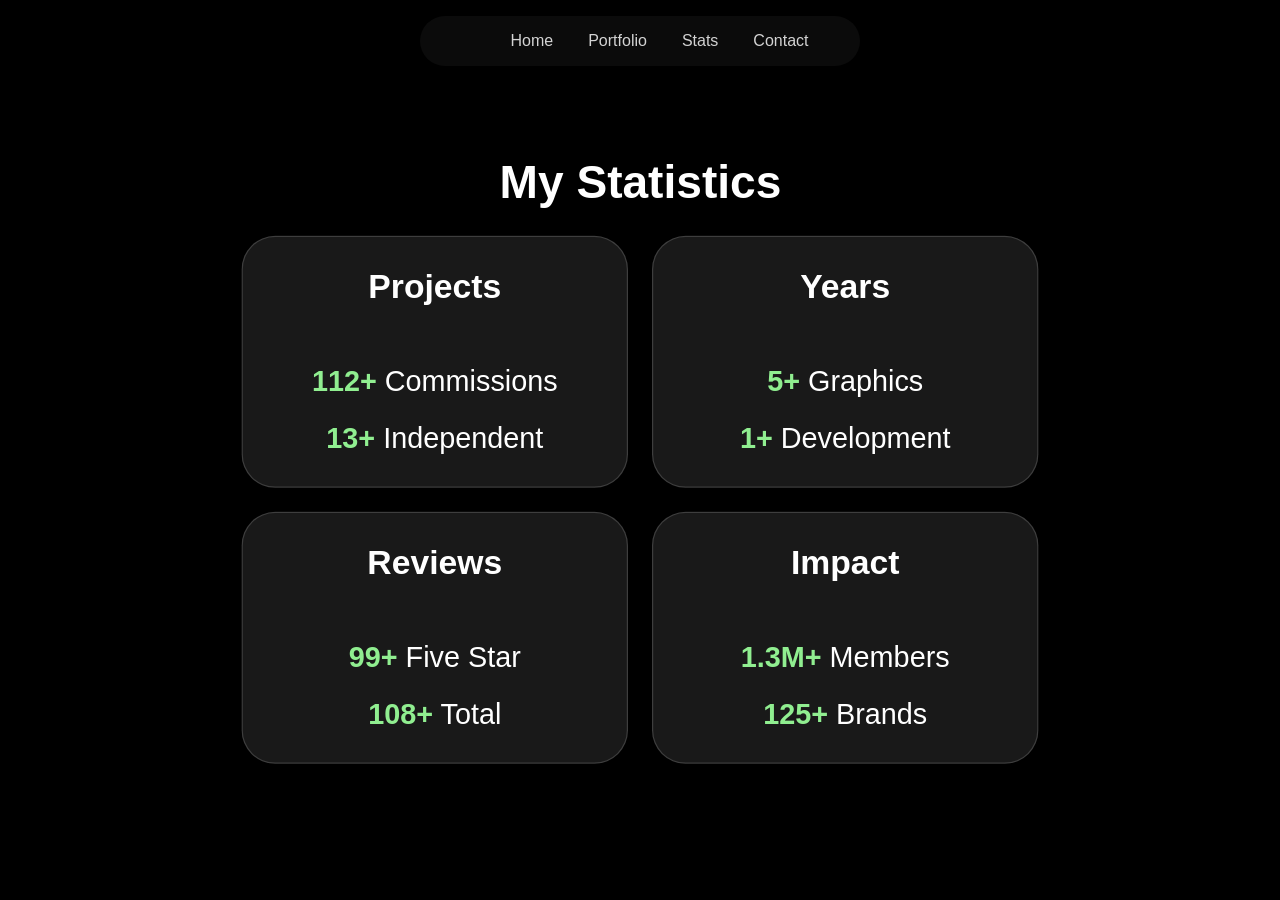
==== stats.html @ d2bcc058 "Add files via upload" ====
<html>
<head>
<title>
 Drew
</title>
<link rel="stylesheet" type="text/css" href="style.css">
</head>

<body>
<div class="nav">
    <ul>
        <li><a href="index.html">Home</a></li>
        <li><a href="port.html">Portfolio</a></li>
        <li><a href="stats.html">Stats</a></li>
        <li><a href="contact.html">Contact</a></li>
    </ul>
    </div>
<div class="statspage">
    <div class="sbio">
        <h2>My Statistics</h2>
    </div>

<div class="row1">

<div class="projects">
<h3>Projects</h3>
<div class="sinfo">
<p><strong>112+</strong> Commissions</p>
<p><strong>13+</strong> Independent</p>
</div>
</div>

<div class="years">
<h3>Years</h3>
<div class="sinfo">
<p><strong>5+</strong> Graphics</p>
<p><strong>1+</strong> Development</p>
</div>
</div>

</div>    
    
<div class="row2">   
    
<div class="reviews">
<h3>Reviews</h3>
<div class="sinfo">
<p><strong>99+</strong> Five Star</p>
<p><strong>108+</strong> Total</p>
</div>
</div>

<div class="impact">
<h3>Impact</h3>
<div class="sinfo">
<p><strong>1.3M+</strong> Members</p>
<p><strong>125+</strong> Brands</p>
</div>
</div>
</div>
</div>
</body>
</html>
---- style.css ----
.nav ul{
    display:flex;
    justify-content: center;
    align-items: center;
    column-gap: 35px;
    padding:-20px;
    height: 50px;
    font-family: "pliant", sans-serif;
    list-style:none;
    position:fixed;
    top:0;
    left: 50%;
    transform: translateX(-50%);
    width:100%;
    z-index:1000;
    backdrop-filter:blur(5px);
    background-color: rgba(15, 15, 15, 0.75);
    width:400px;
    border-radius:30px;

}

a{
color:lightgrey;
text-decoration:none;
}

a:hover{
    color:white;
}

.avatar{
    background:black;
    display:flex;
    justify-content:center;
    transform:scale(1.6);
    transform-origin:center;
    margin:75px;
}

.avatar img { 
    width: 140px; 
    height:140px;
    object-fit: cover; 
    border: 2px solid rgba(255, 255, 255, 0.85); 
    border-radius: 50%; 
    box-sizing: border-box;
}

body{
    background-color:black;
    font-family: "pliant", sans-serif;
    justify-content: center;
    margin:35px;
    flex-direction:column;
    color:white;
    cursor: url('https://i.ibb.co/pBDk9Ndd/dot.png'), auto;
}

.bio{
    display:flex;
    flex-direction:column;
    align-items:center;
    text-align:center;
    color:white;
    background-color:black;
    transform: scale(1.4);
    transform-origin:center;
    margin:0px;
}

.page {
    display: flex;
    justify-content: center;
    align-items: center;
    flex-direction: column;
    height: 80vh;
    padding:0;
    overflow:hidden;
}

.scrollpage {
    display: flex;
    justify-content: center;
    align-items: center;
    flex-direction: column;
    min-height:400px;
    padding-top: 30px;
    padding-bottom: 50px;
    margin: 0;
}

.cb{
    display: flex;
    justify-content:center;
    align-items:center;
    width: 100px;
    height: 42px;
    border-radius: 28px;
    border:1px solid rgba(255, 255, 255, 0.16);
    background:rgba(28, 28, 28, 0.92);
    color:white;
    font-size: 14px;
    line-height:1;
    transition:transform 0.3s ease, border-color 0.3s ease, color 0.3s ease, box-shadow 0.3s ease;
}

.cb:hover {
    transform:translateY(-4px);
    color: #9cc9ff;
    border-color:rgba(156, 201, 255, 0.5);
    box-shadow:0 15px 40px rgba(80, 150, 255, 0.12);
    color:white;
}

::selection{
color:white;
}

.contact{
    display:flex;
    justify-content:center;
    align-items:center;
    flex-direction:column;
    color:white;
    transform:scale(1.4);
    transform-origin:center;
}

.photos {
    display: flex;
    flex-wrap: wrap;
    justify-content: center;
    margin: 35px;
    max-width: 1200px;
}

.portbio{
    text-align: center;
    color:white;
    background-color:black;
    transform: translateY(50px);
    padding-top: 20px;
}

.portbio img{
margin:25px;
border-radius:30px;
transition:transform 0.3s ease-in-out;
}

.portbio img:hover{
transform: scale(1.15);
}


h2{
transform:scale(1.6);
}

.cpage {
    display: flex;
    justify-content: center;
    align-items: center;
    flex-direction: column;
    height: 80vh;
    padding:0;
    overflow:hidden;
}

.projects, .years, .reviews, .impact{
    display: flex;
    flex-direction:column;
    align-items:center;
    text-align:center;
    place-items:center;
    width: 320px;
    height: 208px;
    border-radius: 28px;
    border:1px solid rgba(255, 255, 255, 0.16);
    background:rgba(28, 28, 28, 0.92);
    color:white;
    font-size: 24px;
    line-height:1;
    margin:10px;
    margin-top:10px;
    transition:transform 0.3s ease-in-out;
}

.statspage {
    display: flex;
    justify-content: center;
    align-items: center;
    flex-direction: column;
    min-height:400px;
    padding-top: 150px;
    padding-bottom: 50px;
    margin: 0;
    transform: scale(1.2);
    transform-origin:center;
}

.projects:hover{
transform: scale(1.1);
}

.years:hover{
transform: scale(1.1);
}

.reviews:hover{
transform: scale(1.1);
}

.impact:hover{
transform: scale(1.1);
}

.row1{
display:flex;
}

.row2{
display:flex;
}

.h3{
margin-top:15px;
}

strong{
color: lightgreen;
transform:scale(1.4);
}

.spage {
    display: flex;
    justify-content: center;
    align-items: center;
    flex-direction: column;
    height: 80vh;
    padding:0;
}

.hbio{
transform:translateY(-15px)
}
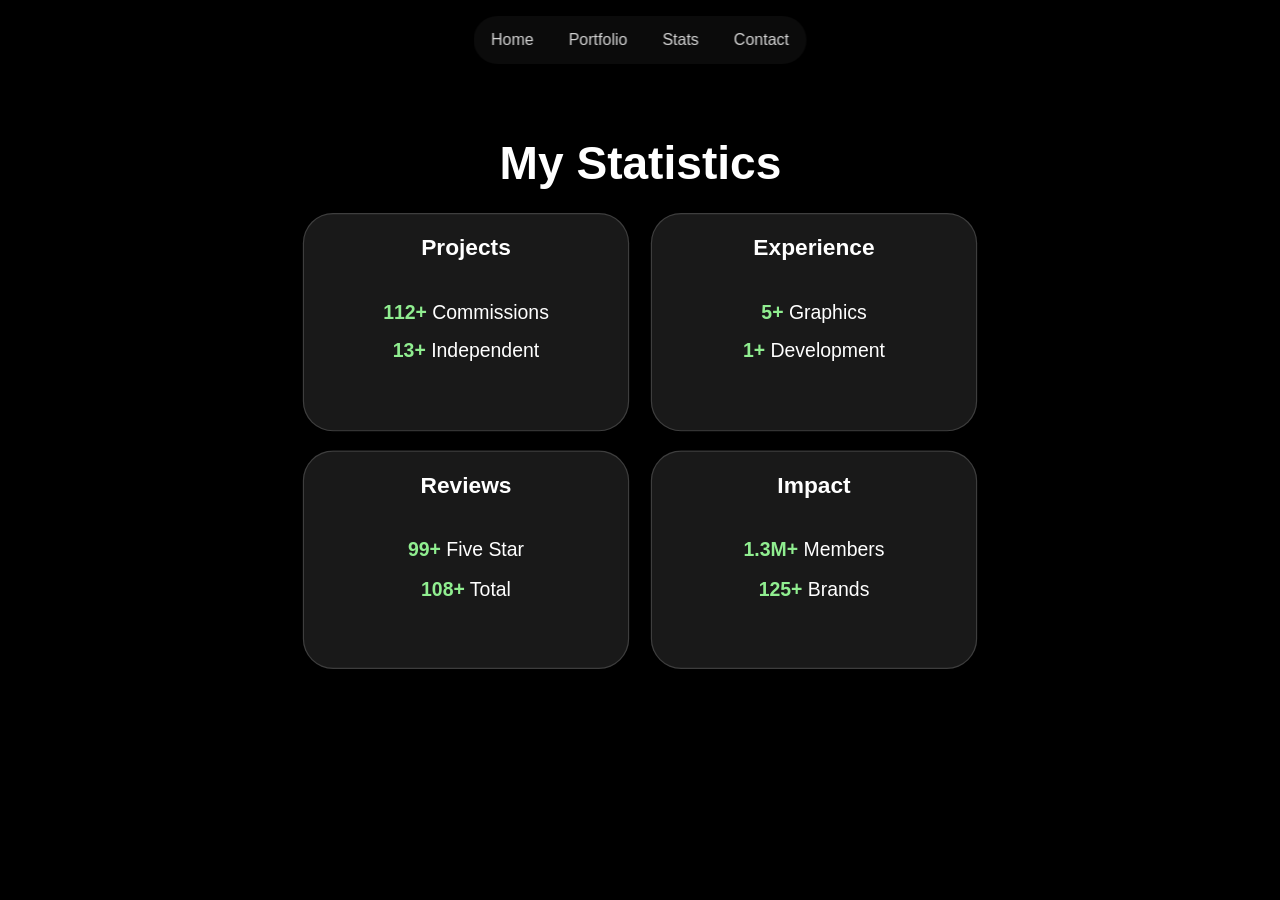
==== commit b3e22333: "Add files via upload" ====
--- a/stats.html
+++ b/stats.html
@@ -31,7 +31,7 @@
 </div>
 
 <div class="years">
-<h3>Years</h3>
+<h3>Experience</h3>
 <div class="sinfo">
 <p><strong>5+</strong> Graphics</p>
 <p><strong>1+</strong> Development</p>
--- a/style.css
+++ b/style.css
@@ -3,8 +3,8 @@
     justify-content: center;
     align-items: center;
     column-gap: 35px;
-    padding:-20px;
-    height: 50px;
+    padding:0px;
+    height:5.3dvh;
     font-family: "pliant", sans-serif;
     list-style:none;
     position:fixed;
@@ -15,9 +15,8 @@
     z-index:1000;
     backdrop-filter:blur(5px);
     background-color: rgba(15, 15, 15, 0.75);
-    width:400px;
-    border-radius:30px;
-
+    width:37dvh;
+    border-radius:3dvh;
 }
 
 a{
@@ -35,12 +34,12 @@
     justify-content:center;
     transform:scale(1.6);
     transform-origin:center;
-    margin:75px;
+    margin:8dvh;
 }
 
 .avatar img { 
-    width: 140px; 
-    height:140px;
+    width: 15dvh; 
+    height:15dvh;
     object-fit: cover; 
     border: 2px solid rgba(255, 255, 255, 0.85); 
     border-radius: 50%; 
@@ -51,10 +50,11 @@
     background-color:black;
     font-family: "pliant", sans-serif;
     justify-content: center;
-    margin:35px;
+    margin:5dvh;
     flex-direction:column;
     color:white;
     cursor: url('https://i.ibb.co/pBDk9Ndd/dot.png'), auto;
+    overflow-x:hidden;
 }
 
 .bio{
@@ -74,7 +74,7 @@
     justify-content: center;
     align-items: center;
     flex-direction: column;
-    height: 80vh;
+    height: 80dvh;
     padding:0;
     overflow:hidden;
 }
@@ -84,9 +84,8 @@
     justify-content: center;
     align-items: center;
     flex-direction: column;
-    min-height:400px;
-    padding-top: 30px;
-    padding-bottom: 50px;
+    padding-top:4dvh;
+    padding-bottom: 3dvh;
     margin: 0;
 }
 
@@ -94,19 +93,19 @@
     display: flex;
     justify-content:center;
     align-items:center;
-    width: 100px;
-    height: 42px;
-    border-radius: 28px;
-    border:1px solid rgba(255, 255, 255, 0.16);
+    width: 10dvh;
+    height: 4dvh;
+    border-radius: 5dvh;
+    border:0.2dvh solid rgba(255, 255, 255, 0.16);
     background:rgba(28, 28, 28, 0.92);
     color:white;
-    font-size: 14px;
+    font-size: 1.2dvh;
     line-height:1;
     transition:transform 0.3s ease, border-color 0.3s ease, color 0.3s ease, box-shadow 0.3s ease;
 }
 
 .cb:hover {
-    transform:translateY(-4px);
+    transform:translateY(-0.7dvh);
     color: #9cc9ff;
     border-color:rgba(156, 201, 255, 0.5);
     box-shadow:0 15px 40px rgba(80, 150, 255, 0.12);
@@ -114,7 +113,7 @@
 }
 
 ::selection{
-color:white;
+color:dodgerblue;
 }
 
 .contact{
@@ -125,27 +124,19 @@
     color:white;
     transform:scale(1.4);
     transform-origin:center;
-}
-
-.photos {
-    display: flex;
-    flex-wrap: wrap;
-    justify-content: center;
-    margin: 35px;
-    max-width: 1200px;
 }
 
 .portbio{
     text-align: center;
     color:white;
     background-color:black;
-    transform: translateY(50px);
-    padding-top: 20px;
+    transform: translateY(4dvh);
+    padding-top: 2dvh;
 }
 
 .portbio img{
-margin:25px;
-border-radius:30px;
+margin:2.2dvh;
+border-radius:2.8dvh;
 transition:transform 0.3s ease-in-out;
 }
 
@@ -163,7 +154,7 @@
     justify-content: center;
     align-items: center;
     flex-direction: column;
-    height: 80vh;
+    height: 80dvh;
     padding:0;
     overflow:hidden;
 }
@@ -174,16 +165,16 @@
     align-items:center;
     text-align:center;
     place-items:center;
-    width: 320px;
-    height: 208px;
-    border-radius: 28px;
+    width: 30dvh;
+    height: 20dvh;
+    border-radius:2.8dvh;
     border:1px solid rgba(255, 255, 255, 0.16);
     background:rgba(28, 28, 28, 0.92);
     color:white;
-    font-size: 24px;
+    font-size: 1.8dvh;
     line-height:1;
-    margin:10px;
-    margin-top:10px;
+    margin:1dvh;
+    margin-top:0.8dvh;
     transition:transform 0.3s ease-in-out;
 }
 
@@ -192,9 +183,8 @@
     justify-content: center;
     align-items: center;
     flex-direction: column;
-    min-height:400px;
-    padding-top: 150px;
-    padding-bottom: 50px;
+    padding-top: 13dvh;
+    padding-bottom: 4.8dvh;
     margin: 0;
     transform: scale(1.2);
     transform-origin:center;
@@ -225,7 +215,7 @@
 }
 
 .h3{
-margin-top:15px;
+margin-top:1.5dvh;
 }
 
 strong{
@@ -238,10 +228,10 @@
     justify-content: center;
     align-items: center;
     flex-direction: column;
-    height: 80vh;
+    height: 80dvh;
     padding:0;
 }
 
 .hbio{
-transform:translateY(-15px)
+transform:translateY(-1.5dvh)
 }
